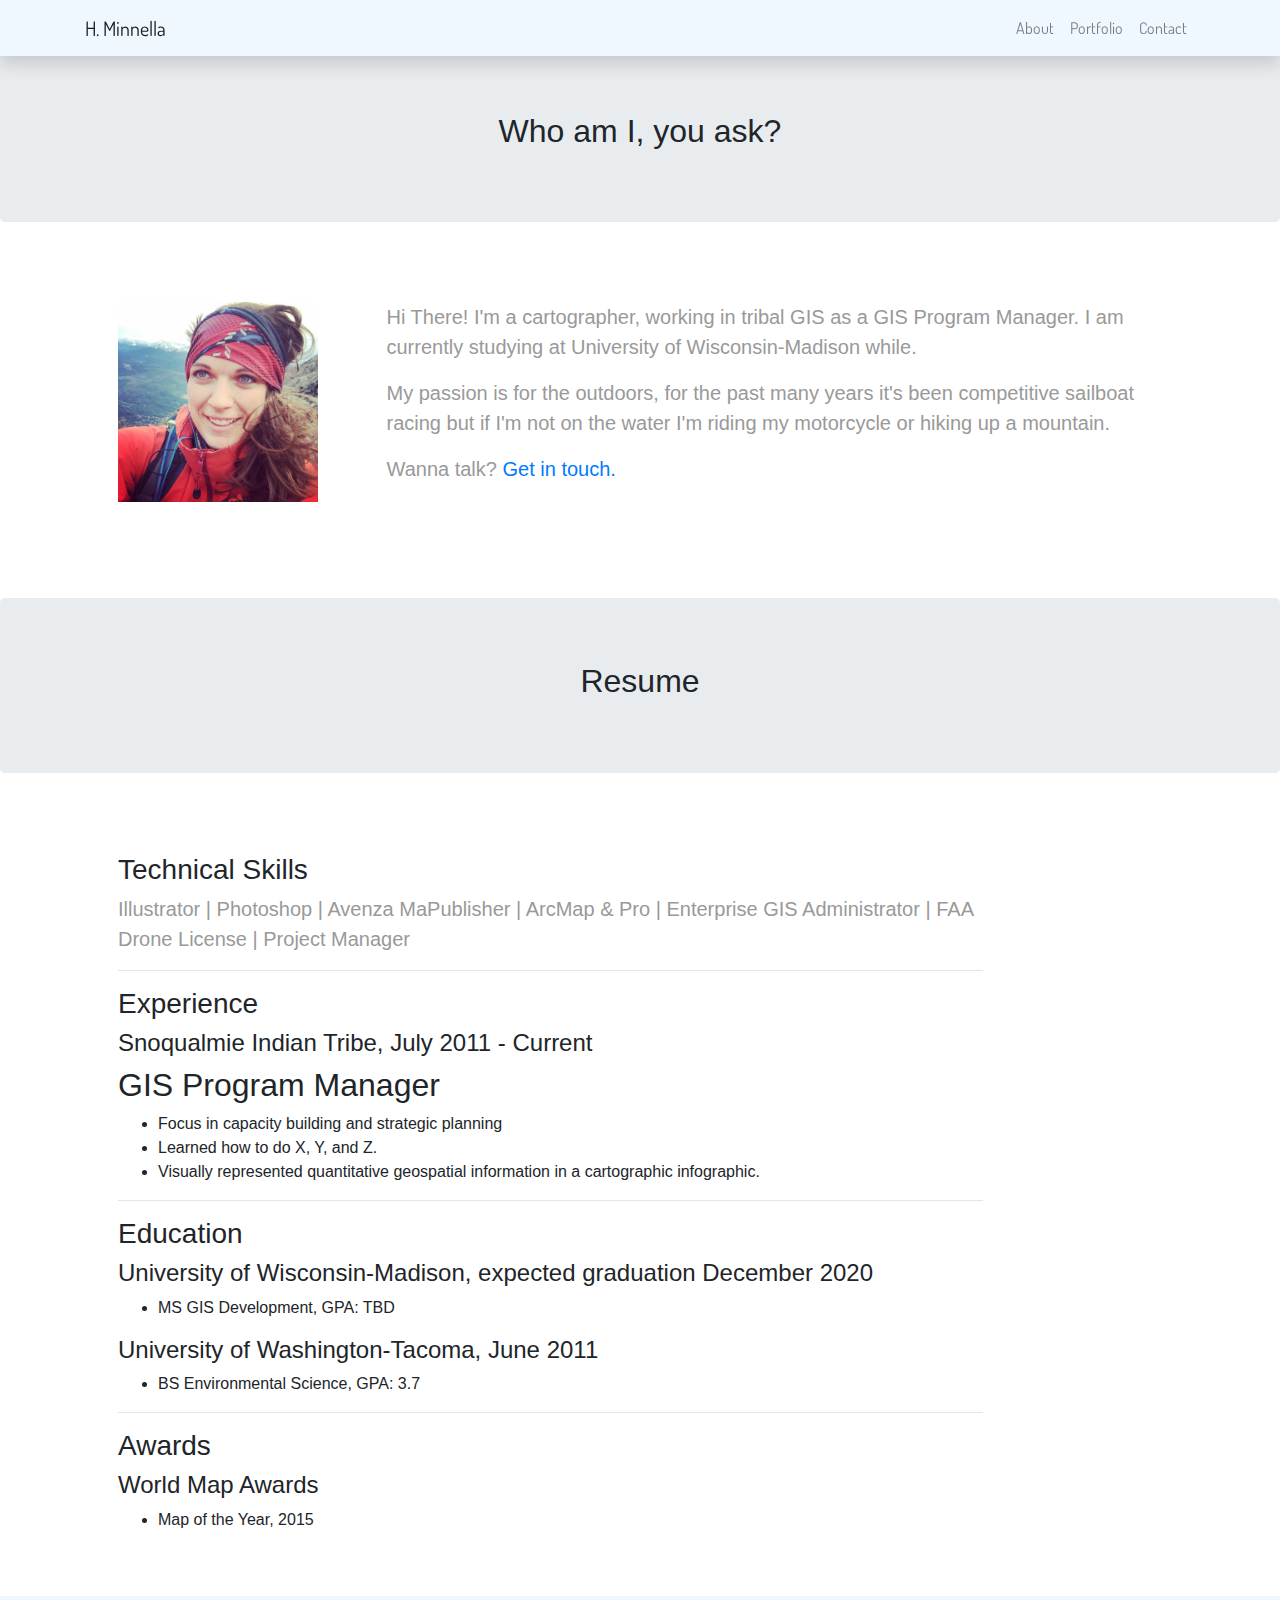
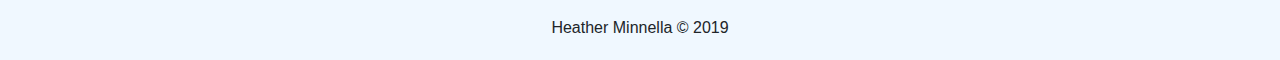
==== about.html @ 8194f8e4 "This is the first commit" ====
<!DOCTYPE html>
<html lang="en">
  <head>
    <meta charset="utf-8">
    <meta name="description" content="A web portfolio for a GIS professional">
    <meta name="viewport" content="width=device-width, initial-scale=1">
    <meta name="keywords" content="maps, cartography, GIS, Drone, ArcGIS, Enterprise">
    <title>Heather Minnella | Home </title>
    <!--put your Bootstrap stylesheet links below this comment and above style.css-->
    <link rel="stylesheet" href="assets/css/bootstrap.min.css">
    <link rel="stylesheet" href="assets/css/style.css?v=1">
    <link href="https://fonts.googleapis.com/css?family=Dosis" rel="stylesheet">
    <script src="https://ajax.googleapis.com/ajax/libs/jquery/3.3.1/jquery.min.js"></script>
    <script src="assets/js/bootstrap.bundle.js"></script>
  </head>
  <body>

    <!-- Navigation -->
    <nav class="navbar navbar-expand-lg navbar-light bg-light shadow fixed-top">
    <div class="container">
        <a class="navbar-brand" href="index.html">H. Minnella</a>
        <button class="navbar-toggler" type="button" data-toggle="collapse" data-target="#navbarResponsive" aria-controls="navbarResponsive" aria-expanded="false" aria-label="Toggle navigation">
            <span class="navbar-toggler-icon"></span>
        </button>
        <div class="collapse navbar-collapse" id="navbarResponsive">
            <ul class="navbar-nav ml-auto">
                <li class="nav-item"><a class="nav-link" href="about.html">About</a></li>
                <li class="nav-item"><a class="nav-link" href="portfolio.html">Portfolio</a></li>
                <li class="nav-item"><a class="nav-link" href="contact.html">Contact</a></li>
            </ul>
        </div>
    </div>
    </nav>

    <!--Title-->
	<div class="jumbotron">
		<div class="container">
			<h2 class="text-center mt-5">Who am I, you ask?</h2>
		</div>
	</div>

    <!--Bio-->
    <div class="container p-5">
		<div class="row">
			<div class="col-md-3 col-md-offset-0 col-sm-3 col-sm-offset-0 col-xs-6 col-xs-offset-3">
				<img src="assets/images/selfie.jpg" alt="Heather Minnella" class="img-responsive center-block" style="width:200px;height:200px;"/>
			</div>
			<div class="col-md-9 col-md-offset-0 col-sm-9 col-sm-offset-0 col-xs-10 col-xs-offset-1">
					<p>
						Hi There! I'm a cartographer, working in tribal GIS as a GIS Program Manager. I am currently studying at University of Wisconsin-Madison while.
					</p>
					<p>
						My passion is for the outdoors, for the past many years it's been competitive sailboat racing but if I'm not on the water I'm riding my motorcycle or hiking up a mountain.
					</p>
					<p>
						Wanna talk? <a href="contact.html">Get in touch.</a>
					</p>
            </div>
        </div>
    </div>
    <br /><br />

    <!--Resume-->
    <div class="jumbotron">
        <div class="container">
            <h2 class="text-center">Resume</h2>
        </div>
    </div>

    <div class="container p-5">
        <div class="row">
            <div class="col-md-10 col-md-offset-1 resume">
                <h3>Technical Skills</h3>
                <p>
                Illustrator | Photoshop | Avenza MaPublisher | ArcMap & Pro | Enterprise GIS Administrator | FAA Drone License | Project Manager
                </p>
                <hr>
                <h3>Experience</h3>

                <h4>Snoqualmie Indian Tribe, July 2011 - Current</h4>
                <h2> GIS Program Manager</h2>
                <ul>
                    <li>Focus in capacity building and strategic planning</li>
                    <li>Learned how to do X, Y, and Z.</li>
                    <li>Visually represented quantitative geospatial information in a cartographic infographic.</li>
                </ul>

                <hr>
                <h3>Education</h3>
                <h4>University of Wisconsin-Madison, expected graduation December 2020</h4>
                <ul>
                    <li>MS GIS Development, GPA: TBD</li>
                </ul>
                <h4>University of Washington-Tacoma, June 2011</h4> <!--why is this tabbed over? - because you forgot to close your <ul> tag -->
                <ul>
                    <li>BS Environmental Science, GPA: 3.7</li>
                </ul>

                <hr>
                <h3>Awards</h3>
                <h4>World Map Awards</h4>
                <ul>
                    <li>Map of the Year, 2015</li>
                </ul>
            </div>
        </div>
    </div>

    <!-- Footer content -->
    <footer>
      <div class="footer-copyright"> Heather Minnella &copy; 2019</div>
    </footer>
</body>
</html>
---- assets/css/style.css ----
a:hover {
    color:darkslategrey ;
}

/* navbar */
.navbar {
    font-family: 'Dosis', -apple-system, BlinkMacSystemFont, "Segoe UI", Roboto, "Helvetica Neue", Arial, "Noto Sans", sans-serif, "Apple Color Emoji", "Segoe UI Emoji", "Segoe UI Symbol", "Noto Color Emoji";
}
.navbar-light {
    background-color: #F0F8FF !important;
}

/* homepage */
.home-title { color: #F0F8FF; font-weight: bold; text-shadow: 2px 2px rgba(0, 123, 255, 0.25); }
.home-lead { color: #FFF; font-weight: bold; text-shadow: 2px 2px rgba(0, 123, 255, 0.25); }
.home-bgimage {
    height: 100vh;
    min-height: 500px;
    background-image: url('../images/home-background-img.jpg');
    background-size: cover;
    background-position: center;
    background-repeat: no-repeat;
}

/* footer */
.footer-copyright {
    padding: 20px;
    text-align: center;
    background-color: #F0F8FF;
}

/* other */
.social-icons {
    width:50px;
    height:60px;
}

/**title stuff***/
.title {}
/*** div stuff ***/
/*
div {
    background-color: aliceblue;
	}
*/
	p {
		color: #999;
        font-size: 20px;
	}

	#div-main {
	background-color: #666;
	}

	#div-main p {
	color: #fff;
	}

	.div-special {
	background-color: #333;
	}

	.div-special p {
	color: aliceblue;
	}


/*** Portfolio pieces ***/
.portfolio-thumbnail {
  background-color: #fff;
  border-color: #863ee3;
  border-width: 2px;
  width: 95%;
}

.portfolio-thumbnail:hover {
  border-color: #ebd122;
}

.portfolio-title {
  font-weight: bold;
}

.portfolio-description {
}

.portfolio-image {
}
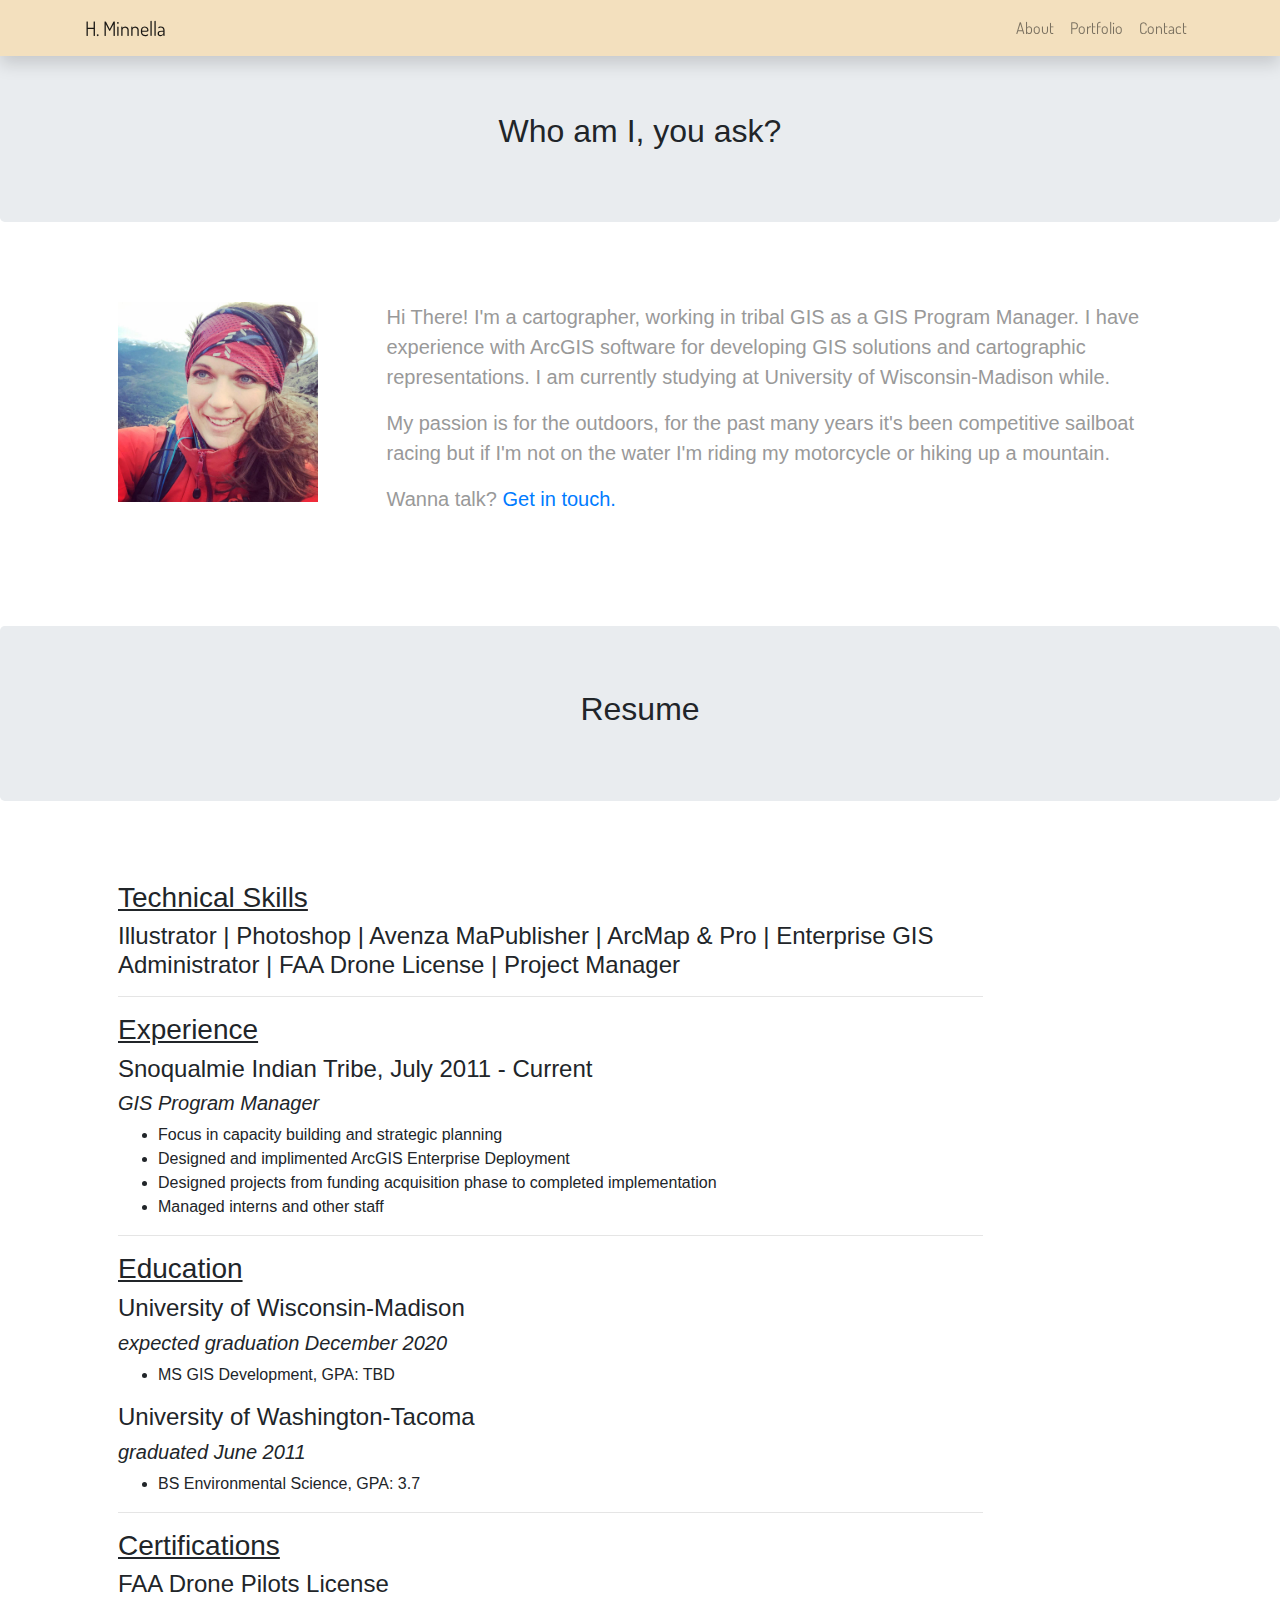
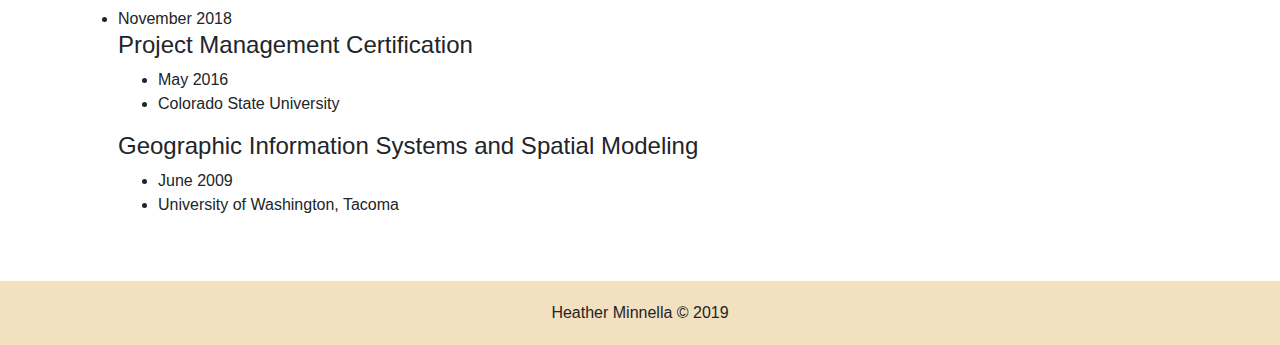
==== commit 0bd0863f: "Resume Updates" ====
--- a/about.html
+++ b/about.html
@@ -5,7 +5,7 @@
     <meta name="description" content="A web portfolio for a GIS professional">
     <meta name="viewport" content="width=device-width, initial-scale=1">
     <meta name="keywords" content="maps, cartography, GIS, Drone, ArcGIS, Enterprise">
-    <title>Heather Minnella | Home </title>
+    <title>Heather Minnella | About </title>
     <!--put your Bootstrap stylesheet links below this comment and above style.css-->
     <link rel="stylesheet" href="assets/css/bootstrap.min.css">
     <link rel="stylesheet" href="assets/css/style.css?v=1">
@@ -47,7 +47,7 @@
 			</div>
 			<div class="col-md-9 col-md-offset-0 col-sm-9 col-sm-offset-0 col-xs-10 col-xs-offset-1">
 					<p>
-						Hi There! I'm a cartographer, working in tribal GIS as a GIS Program Manager. I am currently studying at University of Wisconsin-Madison while.
+						Hi There! I'm a cartographer, working in tribal GIS as a GIS Program Manager. I have experience with ArcGIS software for developing GIS solutions and cartographic representations. I am currently studying at University of Wisconsin-Madison while.
 					</p>
 					<p>
 						My passion is for the outdoors, for the past many years it's been competitive sailboat racing but if I'm not on the water I'm riding my motorcycle or hiking up a mountain.
@@ -70,37 +70,49 @@
     <div class="container p-5">
         <div class="row">
             <div class="col-md-10 col-md-offset-1 resume">
-                <h3>Technical Skills</h3>
-                <p>
-                Illustrator | Photoshop | Avenza MaPublisher | ArcMap & Pro | Enterprise GIS Administrator | FAA Drone License | Project Manager
-                </p>
+                <h3><u>Technical Skills</u></h3>
+                <h4>
+                Illustrator | Photoshop | Avenza MaPublisher | ArcMap & Pro | Enterprise GIS Administrator | FAA Drone License | Project Manager</h4>
                 <hr>
-                <h3>Experience</h3>
+                <h3><u>Experience</u></h3>
 
                 <h4>Snoqualmie Indian Tribe, July 2011 - Current</h4>
-                <h2> GIS Program Manager</h2>
+                <h5> <i>GIS Program Manager</i></h5>
                 <ul>
                     <li>Focus in capacity building and strategic planning</li>
-                    <li>Learned how to do X, Y, and Z.</li>
-                    <li>Visually represented quantitative geospatial information in a cartographic infographic.</li>
+                    <li>Designed and implimented ArcGIS Enterprise Deployment</li>
+                    <li>Designed projects from funding acquisition phase to completed implementation</li>
+                    <li>Managed interns and other staff</li>
                 </ul>
 
                 <hr>
-                <h3>Education</h3>
-                <h4>University of Wisconsin-Madison, expected graduation December 2020</h4>
+                <h3><u>Education</u></h3>
+                <h4>University of Wisconsin-Madison</h4> 
+                <h5><i>expected graduation December 2020</i></h5>
                 <ul>
                     <li>MS GIS Development, GPA: TBD</li>
                 </ul>
-                <h4>University of Washington-Tacoma, June 2011</h4> <!--why is this tabbed over? - because you forgot to close your <ul> tag -->
+                <h4>University of Washington-Tacoma </h4>
+                <h5><i>graduated June 2011</i></h5> <!--why is this tabbed over? - because you forgot to close your <ul> tag -->
                 <ul>
                     <li>BS Environmental Science, GPA: 3.7</li>
                 </ul>
 
                 <hr>
-                <h3>Awards</h3>
-                <h4>World Map Awards</h4>
+                <h3><u>Certifications</u></h3>
+                <h4>FAA Drone Pilots License</h4>
+                    <li>November 2018</li>
+                <h4>Project Management Certification</h4>
                 <ul>
-                    <li>Map of the Year, 2015</li>
+                <li>May 2016</li>
+                <li> Colorado State University</li>
+                </ul>
+                <h4>Geographic Information Systems and Spatial Modeling</h4>
+                <ul>
+                <li>June 2009</li>
+                <li>University of Washington, Tacoma</li>
+                <ul>
+                </ul>
                 </ul>
             </div>
         </div>
--- a/assets/css/style.css
+++ b/assets/css/style.css
@@ -8,7 +8,7 @@
     font-family: 'Dosis', -apple-system, BlinkMacSystemFont, "Segoe UI", Roboto, "Helvetica Neue", Arial, "Noto Sans", sans-serif, "Apple Color Emoji", "Segoe UI Emoji", "Segoe UI Symbol", "Noto Color Emoji";
 }
 .navbar-light {
-    background-color: #F0F8FF !important;
+    background-color: #F3E0BE !important;
 }
 
 /* homepage */
@@ -27,7 +27,7 @@
 .footer-copyright {
     padding: 20px;
     text-align: center;
-    background-color: #F0F8FF;
+    background-color: #F3E0BE;
 }
 
 /* other */
